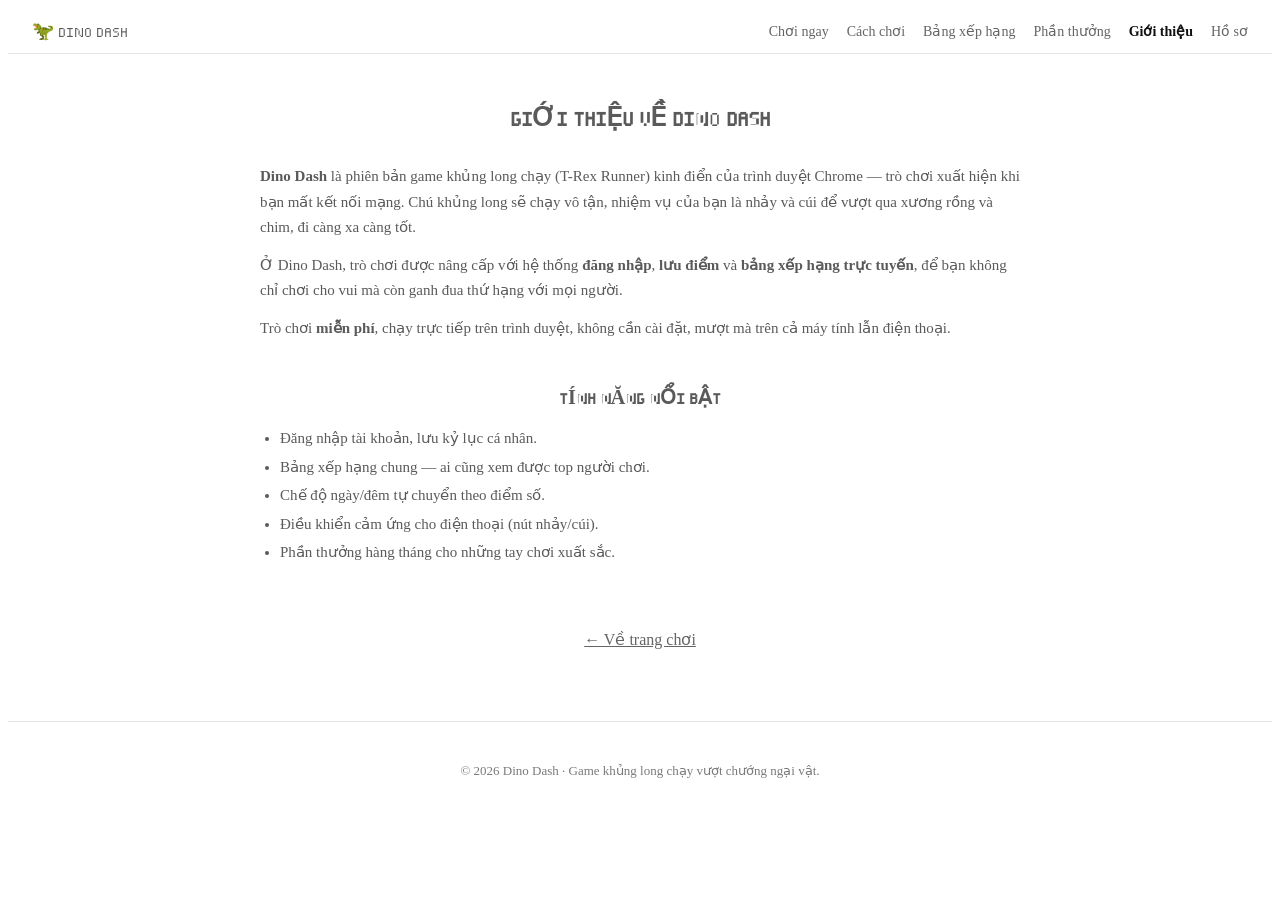
==== about.html @ eac90d68 "thêm chức năng" ====
<!DOCTYPE html>
<html lang="vi">
  <head>
    <meta charset="UTF-8" />
    <meta name="viewport" content="width=device-width, initial-scale=1.0" />
    <meta name="color-scheme" content="light" />
    <title>Giới thiệu Dino Dash — Game khủng long chạy online</title>
    <meta
      name="description"
      content="Dino Dash là game khủng long chạy (T-Rex Runner) kinh điển được nâng cấp với đăng nhập, lưu điểm và bảng xếp hạng trực tuyến. Chơi miễn phí trên mọi thiết bị."
    />
    <link rel="stylesheet" href="trex.css" />
    <link rel="stylesheet" href="custom.css" />
  </head>
  <body>
    <nav class="site-nav">
      <a class="site-logo" href="index.html">🦖 Dino Dash</a>
      <ul class="nav-menu">
        <li><a href="index.html">Chơi ngay</a></li>
        <li><a href="how-to-play.html">Cách chơi</a></li>
        <li><a href="leaderboard.html">Bảng xếp hạng</a></li>
        <li><a href="rewards.html">Phần thưởng</a></li>
        <li><a href="about.html" aria-current="page">Giới thiệu</a></li>
        <li><a href="profile.html">Hồ sơ</a></li>
      </ul>
    </nav>

    <main class="page">
      <h1 class="page-title">Giới thiệu về Dino Dash</h1>

      <section class="content-section">
        <p>
          <strong>Dino Dash</strong> là phiên bản game khủng long chạy (T-Rex
          Runner) kinh điển của trình duyệt Chrome — trò chơi xuất hiện khi bạn
          mất kết nối mạng. Chú khủng long sẽ chạy vô tận, nhiệm vụ của bạn là
          nhảy và cúi để vượt qua xương rồng và chim, đi càng xa càng tốt.
        </p>
        <p>
          Ở Dino Dash, trò chơi được nâng cấp với hệ thống
          <strong>đăng nhập</strong>, <strong>lưu điểm</strong> và
          <strong>bảng xếp hạng trực tuyến</strong>, để bạn không chỉ chơi cho
          vui mà còn ganh đua thứ hạng với mọi người.
        </p>
        <p>
          Trò chơi <strong>miễn phí</strong>, chạy trực tiếp trên trình duyệt,
          không cần cài đặt, mượt mà trên cả máy tính lẫn điện thoại.
        </p>
      </section>

      <section class="content-section">
        <h2>Tính năng nổi bật</h2>
        <ul class="howto-list">
          <li>Đăng nhập tài khoản, lưu kỷ lục cá nhân.</li>
          <li>Bảng xếp hạng chung — ai cũng xem được top người chơi.</li>
          <li>Chế độ ngày/đêm tự chuyển theo điểm số.</li>
          <li>Điều khiển cảm ứng cho điện thoại (nút nhảy/cúi).</li>
          <li>Phần thưởng hàng tháng cho những tay chơi xuất sắc.</li>
        </ul>
      </section>

      <p class="page-back"><a href="index.html">← Về trang chơi</a></p>
    </main>

    <footer class="site-footer">
      <p>© 2026 Dino Dash · Game khủng long chạy vượt chướng ngại vật.</p>
    </footer>
  </body>
</html>
---- trex.css ----
/* ------ THEME NGÀY / ĐÊM CHO GAME T-REX ------ */

/* Ban ngày (mặc định): nền trắng, khủng long màu tối.
   Không phụ thuộc dark mode của hệ thống — luôn bắt đầu ban ngày. */
html,
body {
  background-color: #fff;
}

/* Hiệu ứng chuyển cảnh ngày <-> đêm mượt: animate filter khi bật/tắt .inverted.
   invert(0) là trạng thái ban ngày, transition giúp màu cả trang đổi từ từ. */
html {
  filter: invert(0);
  transition: filter 0.7s ease-in-out;
}

/* Ban đêm: khi đủ điểm, class .inverted được thêm vào <html> ->
   đảo màu TOÀN TRANG một cách đồng nhất (nền đen, khủng long sáng,
   mặt trăng + sao hiện ra). */
.inverted {
  background-color: #fff;
  filter: invert(1);
}

.inverted body {
  background-color: #fff;
}
---- custom.css ----
/* ---------------------------CUSTOM STYLING---------------------------- */

/* Dino Font by Devfolio */

@font-face {
  font-family: 'OnchainDino';
  src: url('extra/OnchainDino-Regular.woff2') format('woff2');
  font-weight: normal;
  font-style: normal;
}

.trex-game {
  max-width: 600px;
  width: 100%;
  position: relative;
  /* mốc định vị cho nút Bắt đầu/Chơi lại bên trong */
  /* Chuyển động mượt khi phóng to / thu nhỏ (bấm F vào/ra arcade). */
  transition: transform 0.4s ease, margin 0.4s ease;
}

.trex-game .runner-container {
  transition: all 0.3s;
}

h1,
h2,
h3,
h4,
h5,
h6 {
  font-family: OnchainDino;
  text-transform: uppercase;
  color: rgb(122, 122, 122);
}

.container {
  display: flex;
  align-items: center;
  flex-direction: column;
  gap: 32px;
}

.header {
  display: flex;
  flex-direction: column;
  justify-content: center;
  align-items: center;
}

a {
  font-size: 16px;
  color: rgb(122, 122, 122);
}

a:active {
  scale: 0.95;
}

/* ------------------- Đăng nhập + Bảng xếp hạng (thêm mới) ------------------- */

.account-box,
.leaderboard-box {
  width: 100%;
  max-width: 600px;
  /* Font thường dễ đọc cho nội dung; chỉ tiêu đề mới dùng font pixel OnchainDino */
  font-family: 'Segoe UI', Roboto, system-ui, -apple-system, Arial, sans-serif;
  color: rgb(122, 122, 122);
}

/* --- Auth --- */
.auth-title {
  font-family: inherit;
  text-transform: uppercase;
  letter-spacing: 0.5px;
  font-size: 15px;
  font-weight: 600;
  margin: 0 0 12px;
  text-align: center;
}

.auth-form {
  display: flex;
  flex-direction: column;
  gap: 12px;
  border: 1px solid rgba(122, 122, 122, 0.4);
  border-radius: 8px;
  padding: 20px;
}

.auth-fields {
  display: flex;
  gap: 12px;
}

.auth-input {
  flex: 1;
  min-width: 0;
  padding: 10px 12px;
  background: transparent;
  border: 1px solid rgba(122, 122, 122, 0.5);
  border-radius: 6px;
  color: inherit;
  font-family: inherit;
  font-size: 14px;
}

.auth-input:focus {
  outline: none;
  border-color: rgb(122, 122, 122);
}

.auth-actions {
  display: flex;
  gap: 12px;
  justify-content: center;
}

.auth-btn {
  padding: 8px 20px;
  border: 1px solid rgb(122, 122, 122);
  border-radius: 6px;
  background: rgb(122, 122, 122);
  color: #111;
  font-family: inherit;
  text-transform: uppercase;
  font-size: 13px;
  font-weight: 600;
  cursor: pointer;
  transition: opacity 0.2s;
}

.auth-btn:hover {
  opacity: 0.85;
}

.auth-btn:active {
  scale: 0.96;
}

.auth-btn:disabled {
  opacity: 0.5;
  cursor: not-allowed;
}

.auth-btn-ghost {
  background: transparent;
  color: rgb(122, 122, 122);
}

.auth-msg {
  margin: 0;
  min-height: 16px;
  text-align: center;
  font-size: 13px;
}

.auth-msg-error {
  color: #d66;
}

.auth-switch {
  margin: 0;
  text-align: center;
  font-size: 13px;
}

.auth-link {
  background: none;
  border: none;
  padding: 0;
  margin-left: 4px;
  color: #e8b04b;
  font: inherit;
  font-weight: 600;
  text-decoration: underline;
  cursor: pointer;
}

.auth-link:hover {
  opacity: 0.85;
}

.auth-link:disabled {
  opacity: 0.5;
  cursor: not-allowed;
}

.auth-show {
  display: flex;
  align-items: center;
  gap: 6px;
  font-size: 12px;
  cursor: pointer;
  user-select: none;
}

.auth-show input {
  width: auto;
  cursor: pointer;
}

.auth-status {
  display: flex;
  align-items: center;
  justify-content: space-between;
  gap: 16px;
  flex-wrap: wrap;
  border: 1px solid rgba(122, 122, 122, 0.4);
  border-radius: 8px;
  padding: 14px 20px;
}

.auth-hello {
  font-size: 14px;
}

.auth-logout {
  padding: 6px 16px;
  font-size: 12px;
}

/* --- Leaderboard --- */
.lb-title {
  font-family: inherit;
  text-transform: uppercase;
  letter-spacing: 0.5px;
  font-size: 15px;
  font-weight: 600;
  margin: 0 0 12px;
  text-align: center;
}

.lb-empty {
  text-align: center;
  font-size: 13px;
  opacity: 0.8;
}

.lb-table {
  width: 100%;
  border-collapse: collapse;
  font-size: 14px;
}

.lb-table th,
.lb-table td {
  padding: 8px 12px;
  text-align: left;
  border-bottom: 1px solid rgba(122, 122, 122, 0.25);
}

.lb-table th {
  font-size: 12px;
  text-transform: uppercase;
  opacity: 0.7;
}

.lb-rank {
  width: 40px;
  text-align: center;
}

.lb-score {
  text-align: right;
  font-variant-numeric: tabular-nums;
}

.lb-me {
  color: #e8b04b;
  font-weight: bold;
}

/* Dòng hiển thị hạng của bạn khi ở ngoài Top 10 */
.lb-me-row td {
  border-top: 2px dashed rgba(232, 176, 75, 0.5);
}

/* Mobile */
@media screen and (max-width: 600px) {
  .auth-fields {
    flex-direction: column;
  }
}

/* Chế độ toàn màn hình (bấm F): phóng to game và đưa cả trang vào giữa màn hình.
   Tiêu đề, khung đăng nhập và bảng xếp hạng VẪN hiển thị, không bị đè. */
body.arcade-mode {
  overflow-x: hidden;
}

body.arcade-mode .container {
  min-height: 100vh;
  justify-content: center;
}

body.arcade-mode .trex-game {
  transform: scale(2.5);
  transform-origin: center;
  /* Chừa khoảng trống cho phần game phóng to (cao thêm ~180px) để không đè
     lên tiêu đề ở trên và khung đăng nhập/bảng xếp hạng ở dưới. */
  margin: 95px 0;
}

/* Màn hình nhỏ: giảm mức phóng to để game không tràn ngang. */
@media screen and (max-width: 900px) {
  body.arcade-mode .trex-game {
    transform: scale(1.25);
    margin: 30px 0;
  }
}

/* --- Nút điều khiển mobile (mặc định ẩn; chỉ hiện trên thiết bị cảm ứng/màn nhỏ) --- */
.mobile-controls {
  display: none;
  width: 100%;
  max-width: 600px;
  flex-direction: column;
  gap: 12px;
}

@media (pointer: coarse),
(max-width: 768px) {
  .mobile-controls {
    display: flex;
  }
}

.mc-move {
  display: flex;
  gap: 12px;
}

.mc-btn {
  flex: 1;
  padding: 18px 12px;
  border: none;
  border-radius: 10px;
  background: rgb(122, 122, 122);
  color: #111;
  font-family: inherit;
  font-size: 18px;
  font-weight: 700;
  text-transform: uppercase;
  cursor: pointer;
  user-select: none;
  -webkit-user-select: none;
  touch-action: none;
  /* chống cuộn/zoom khi đang giữ nút */
}

.mc-btn:active {
  opacity: 0.85;
  transform: scale(0.97);
}

.mc-start {
  background: #e8b04b;
}

/* Nút Bắt đầu / Chơi lại — nhỏ, không màu, nằm đè bên trong khung game */
.game-action-btn {
  position: absolute;
  left: 50%;
  top: 40%;
  transform: translateX(-50%);
  z-index: 5;
  padding: 3px 12px;
  border: 1px solid #535353;
  border-radius: 4px;
  background: transparent;
  color: #535353;
  font-family: inherit;
  font-size: 12px;
  font-weight: 600;
  text-transform: uppercase;
  letter-spacing: 0.3px;
  cursor: pointer;
  touch-action: manipulation;
}

.game-action-btn:hover {
  background: rgba(83, 83, 83, 0.08);
}

.game-action-btn:active {
  transform: translateX(-50%) scale(0.96);
}

/* ===================== NAV + LOGO + NỘI DUNG (SEO) ===================== */

html {
  scroll-behavior: smooth;
}

/* Cuộn tới mục không bị nav che */
[id] {
  scroll-margin-top: 80px;
}

.site-nav {
  position: sticky;
  top: 0;
  z-index: 50;
  display: flex;
  align-items: center;
  justify-content: space-between;
  flex-wrap: wrap;
  gap: 12px;
  padding: 12px 24px;
  background: rgba(255, 255, 255, 0.92);
  backdrop-filter: blur(6px);
  border-bottom: 1px solid rgba(122, 122, 122, 0.2);
}

.site-logo {
  font-family: OnchainDino;
  text-transform: uppercase;
  font-size: 18px;
  color: rgb(90, 90, 90);
  text-decoration: none;
}

.nav-menu {
  display: flex;
  flex-wrap: wrap;
  gap: 18px;
  list-style: none;
  margin: 0;
  padding: 0;
}

.nav-menu a {
  font-size: 14px;
  color: rgb(100, 100, 100);
  text-decoration: none;
}

.nav-menu a:hover {
  color: #111;
  text-decoration: underline;
}

/* Nội dung chính */
.site-content {
  max-width: 760px;
  margin: 48px auto 0;
  padding: 0 20px;
  display: flex;
  flex-direction: column;
  gap: 40px;
}

.content-section h2 {
  font-family: OnchainDino;
  text-transform: uppercase;
  font-size: 20px;
  color: rgb(90, 90, 90);
  margin: 0 0 14px;
  text-align: center;
}

.content-section p {
  font-size: 15px;
  line-height: 1.7;
  color: rgb(90, 90, 90);
  margin: 0 0 12px;
}

.howto-list {
  font-size: 15px;
  line-height: 1.9;
  color: rgb(90, 90, 90);
  padding-left: 20px;
}

kbd {
  font-family: monospace;
  background: rgba(122, 122, 122, 0.15);
  border: 1px solid rgba(122, 122, 122, 0.4);
  border-radius: 4px;
  padding: 1px 6px;
  font-size: 13px;
}

/* Phần thưởng / CTA */
.cta-section {
  border: 1px solid rgba(232, 176, 75, 0.6);
  border-radius: 12px;
  padding: 28px 24px;
  text-align: center;
  background: rgba(232, 176, 75, 0.06);
}

.prize-grid {
  display: flex;
  justify-content: center;
  gap: 16px;
  flex-wrap: wrap;
  margin: 20px 0 12px;
}

.prize-card {
  min-width: 130px;
  padding: 16px 20px;
  border: 1px solid rgba(232, 176, 75, 0.5);
  border-radius: 10px;
  background: #fff;
}

.prize-rank {
  font-size: 15px;
  color: rgb(90, 90, 90);
  margin-bottom: 6px;
}

.prize-amount {
  font-family: OnchainDino;
  font-size: 22px;
  color: #d1901f;
}

.cta-note {
  font-size: 13px !important;
  opacity: 0.85;
}

.cta-note a {
  color: #d1901f;
  font-weight: 600;
}

/* Footer */
.site-footer {
  margin-top: 56px;
  padding: 28px 20px;
  border-top: 1px solid rgba(122, 122, 122, 0.2);
  text-align: center;
  font-size: 13px;
  color: rgb(122, 122, 122);
}

/* Mobile: menu gọn lại */
@media screen and (max-width: 600px) {
  .site-nav {
    justify-content: center;
    padding: 10px 14px;
  }

  .nav-menu {
    gap: 12px;
    justify-content: center;
  }

  .nav-menu a {
    font-size: 13px;
  }
}

/* Menu: link trang hiện tại */
.nav-menu a[aria-current='page'] {
  color: #111;
  font-weight: 700;
}

/* ===================== TRANG CON + HỒ SƠ ===================== */

.page {
  max-width: 760px;
  margin: 40px auto 0;
  padding: 0 20px;
  display: flex;
  flex-direction: column;
  gap: 32px;
}

.page-title {
  font-family: OnchainDino;
  text-transform: uppercase;
  font-size: 26px;
  color: rgb(90, 90, 90);
  text-align: center;
  margin: 8px 0 0;
}

.page-back {
  text-align: center;
}

.page-back a {
  color: rgb(100, 100, 100);
}

/* Link "xem đầy đủ" dưới bảng xếp hạng ở trang chủ */
.lb-viewall {
  display: inline-block;
  margin-top: 4px;
  font-size: 14px;
  color: #d1901f;
  font-weight: 600;
  text-decoration: none;
}

.lb-viewall:hover {
  text-decoration: underline;
}

/* Thẻ hồ sơ người dùng */
.profile-card {
  max-width: 420px;
  margin: 0 auto;
  text-align: center;
  border: 1px solid rgba(122, 122, 122, 0.3);
  border-radius: 14px;
  padding: 32px 24px;
  color: rgb(90, 90, 90);
}

.profile-avatar {
  font-size: 56px;
  line-height: 1;
}

.profile-name {
  font-family: OnchainDino;
  text-transform: uppercase;
  font-size: 22px;
  color: rgb(90, 90, 90);
  margin: 12px 0 24px;
  word-break: break-word;
}

.profile-stats {
  display: flex;
  justify-content: center;
  gap: 24px;
  margin-bottom: 24px;
}

.stat {
  min-width: 80px;
}

.stat-num {
  font-family: OnchainDino;
  font-size: 26px;
  color: #d1901f;
}

.stat-label {
  font-size: 12px;
  text-transform: uppercase;
  color: rgb(122, 122, 122);
  margin-top: 4px;
}

.profile-actions {
  display: flex;
  gap: 12px;
  justify-content: center;
  flex-wrap: wrap;
}

.profile-actions .auth-btn {
  text-decoration: none;
}
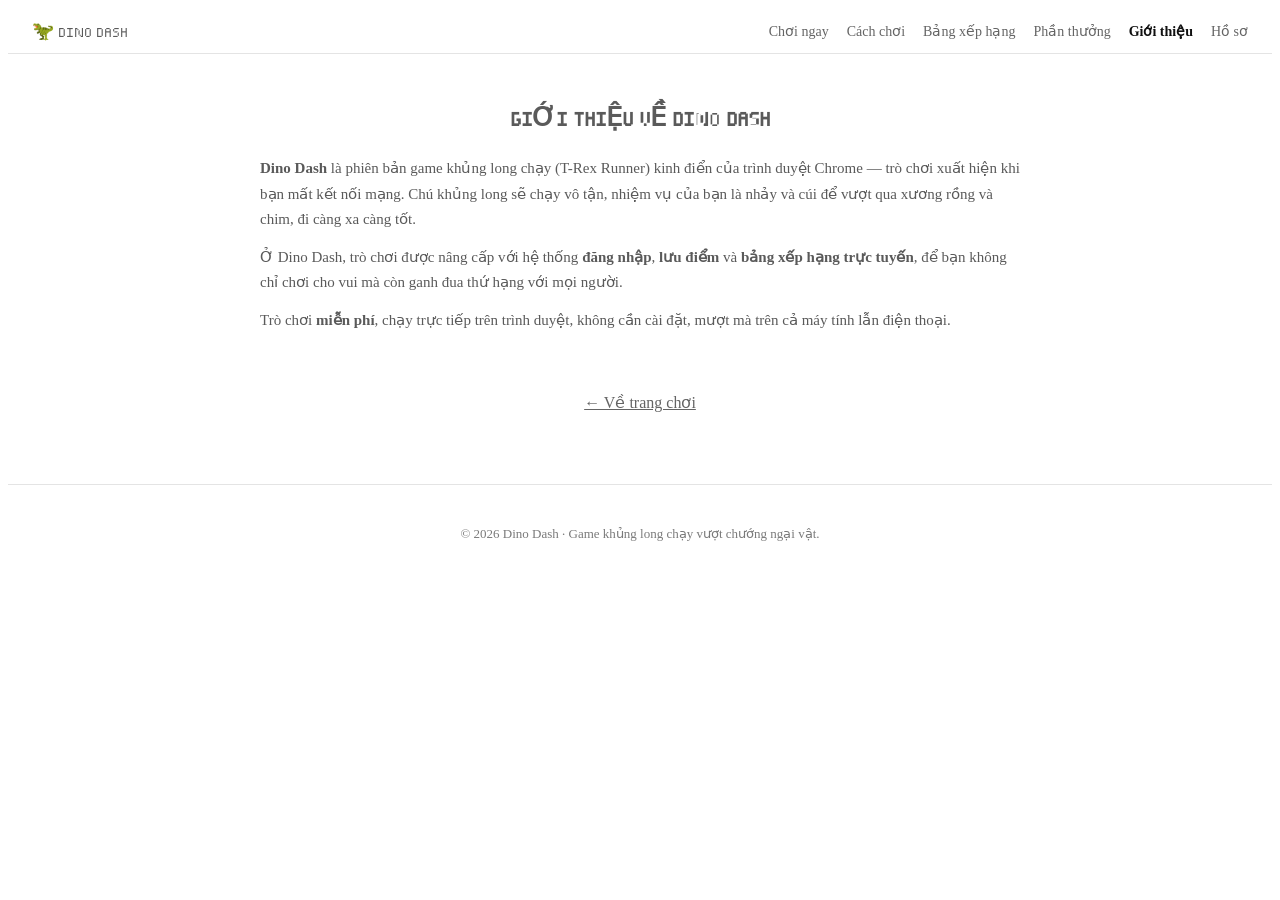
==== commit 261f1e5b: "thêm admin" ====
--- a/about.html
+++ b/about.html
@@ -26,40 +26,41 @@
     </nav>
 
     <main class="page">
-      <h1 class="page-title">Giới thiệu về Dino Dash</h1>
+      <!-- Nội dung tĩnh (SEO + fallback); JS sẽ thay bằng nội dung admin nếu có -->
+      <div id="about-root" class="page-root">
+        <h1 class="page-title">Giới thiệu về Dino Dash</h1>
 
-      <section class="content-section">
-        <p>
-          <strong>Dino Dash</strong> là phiên bản game khủng long chạy (T-Rex
-          Runner) kinh điển của trình duyệt Chrome — trò chơi xuất hiện khi bạn
-          mất kết nối mạng. Chú khủng long sẽ chạy vô tận, nhiệm vụ của bạn là
-          nhảy và cúi để vượt qua xương rồng và chim, đi càng xa càng tốt.
-        </p>
-        <p>
-          Ở Dino Dash, trò chơi được nâng cấp với hệ thống
-          <strong>đăng nhập</strong>, <strong>lưu điểm</strong> và
-          <strong>bảng xếp hạng trực tuyến</strong>, để bạn không chỉ chơi cho
-          vui mà còn ganh đua thứ hạng với mọi người.
-        </p>
-        <p>
-          Trò chơi <strong>miễn phí</strong>, chạy trực tiếp trên trình duyệt,
-          không cần cài đặt, mượt mà trên cả máy tính lẫn điện thoại.
-        </p>
-      </section>
-
-      <section class="content-section">
-        <h2>Tính năng nổi bật</h2>
-        <ul class="howto-list">
-          <li>Đăng nhập tài khoản, lưu kỷ lục cá nhân.</li>
-          <li>Bảng xếp hạng chung — ai cũng xem được top người chơi.</li>
-          <li>Chế độ ngày/đêm tự chuyển theo điểm số.</li>
-          <li>Điều khiển cảm ứng cho điện thoại (nút nhảy/cúi).</li>
-          <li>Phần thưởng hàng tháng cho những tay chơi xuất sắc.</li>
-        </ul>
-      </section>
+        <section class="content-section">
+          <p>
+            <strong>Dino Dash</strong> là phiên bản game khủng long chạy (T-Rex
+            Runner) kinh điển của trình duyệt Chrome — trò chơi xuất hiện khi bạn
+            mất kết nối mạng. Chú khủng long sẽ chạy vô tận, nhiệm vụ của bạn là
+            nhảy và cúi để vượt qua xương rồng và chim, đi càng xa càng tốt.
+          </p>
+          <p>
+            Ở Dino Dash, trò chơi được nâng cấp với hệ thống
+            <strong>đăng nhập</strong>, <strong>lưu điểm</strong> và
+            <strong>bảng xếp hạng trực tuyến</strong>, để bạn không chỉ chơi cho
+            vui mà còn ganh đua thứ hạng với mọi người.
+          </p>
+          <p>
+            Trò chơi <strong>miễn phí</strong>, chạy trực tiếp trên trình duyệt,
+            không cần cài đặt, mượt mà trên cả máy tính lẫn điện thoại.
+          </p>
+        </section>
+      </div>
 
       <p class="page-back"><a href="index.html">← Về trang chơi</a></p>
     </main>
+
+    <script type="module">
+      import { initContentPage, renderAbout } from './app/content.js';
+      initContentPage(
+        'about',
+        document.getElementById('about-root'),
+        renderAbout
+      );
+    </script>
 
     <footer class="site-footer">
       <p>© 2026 Dino Dash · Game khủng long chạy vượt chướng ngại vật.</p>
--- a/custom.css
+++ b/custom.css
@@ -662,4 +662,123 @@
 
 .profile-actions .auth-btn {
   text-decoration: none;
+}
+
+/* Bọc nội dung trang con để giãn cách đều */
+.page-root {
+  display: flex;
+  flex-direction: column;
+  gap: 24px;
+}
+
+/* ===================== TRANG QUẢN TRỊ ===================== */
+
+.admin-msg {
+  text-align: center;
+  color: rgb(90, 90, 90);
+}
+
+.admin-msg .auth-btn {
+  text-decoration: none;
+  display: inline-block;
+  margin-top: 8px;
+}
+
+.admin-hello {
+  font-size: 14px;
+  color: rgb(90, 90, 90);
+  text-align: center;
+}
+
+.admin-form {
+  display: flex;
+  flex-direction: column;
+  gap: 14px;
+  border: 1px solid rgba(122, 122, 122, 0.3);
+  border-radius: 12px;
+  padding: 24px;
+  margin-bottom: 28px;
+}
+
+.admin-form h2 {
+  font-family: OnchainDino;
+  text-transform: uppercase;
+  font-size: 18px;
+  color: rgb(90, 90, 90);
+  margin: 0;
+}
+
+.admin-form label {
+  display: flex;
+  flex-direction: column;
+  gap: 6px;
+  font-size: 14px;
+  color: rgb(90, 90, 90);
+}
+
+.admin-form label small {
+  color: rgb(140, 140, 140);
+  font-weight: normal;
+}
+
+.admin-form input,
+.admin-form textarea {
+  width: 100%;
+  box-sizing: border-box;
+  padding: 10px 12px;
+  border: 1px solid rgba(122, 122, 122, 0.5);
+  border-radius: 6px;
+  font-family: inherit;
+  font-size: 14px;
+  color: rgb(60, 60, 60);
+  background: #fff;
+  resize: vertical;
+}
+
+.admin-form input:focus,
+.admin-form textarea:focus {
+  outline: none;
+  border-color: rgb(122, 122, 122);
+}
+
+.admin-prizes {
+  display: flex;
+  gap: 12px;
+  flex-wrap: wrap;
+}
+
+.admin-prize {
+  flex: 1;
+  min-width: 160px;
+  display: flex;
+  flex-direction: column;
+  gap: 8px;
+}
+
+.admin-actions {
+  display: flex;
+  align-items: center;
+  gap: 14px;
+}
+
+.admin-actions .auth-btn {
+  align-self: flex-start;
+}
+
+.admin-status {
+  font-size: 13px;
+}
+
+.admin-status.ok {
+  color: #2e9e4f;
+}
+
+.admin-status.err {
+  color: #d66;
+}
+
+@media screen and (max-width: 600px) {
+  .admin-prizes {
+    flex-direction: column;
+  }
 }
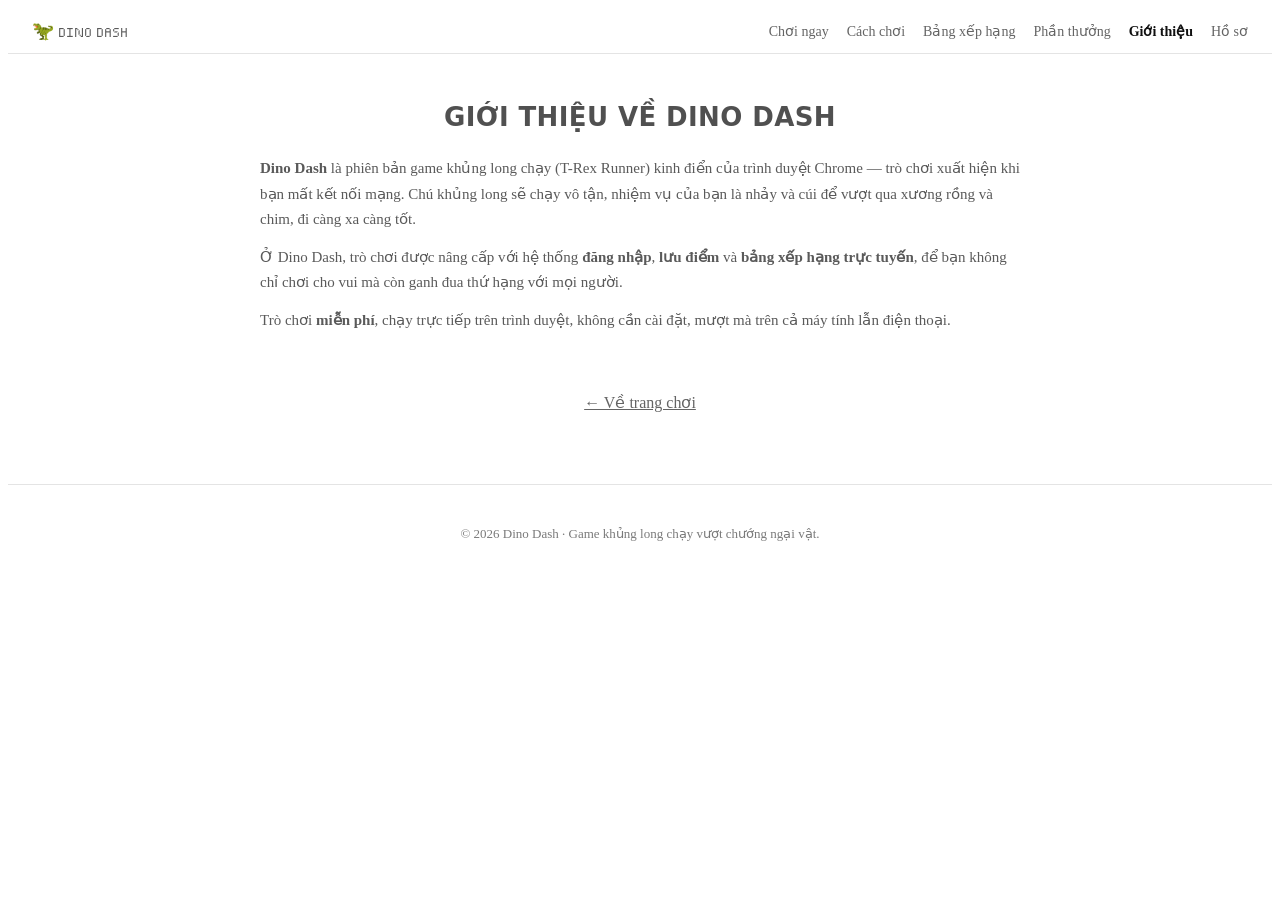
==== commit 82e0f833: "sửa thêm phần admin" ====
--- a/about.html
+++ b/about.html
@@ -9,6 +9,10 @@
       name="description"
       content="Dino Dash là game khủng long chạy (T-Rex Runner) kinh điển được nâng cấp với đăng nhập, lưu điểm và bảng xếp hạng trực tuyến. Chơi miễn phí trên mọi thiết bị."
     />
+    <link rel="icon" href="/favicon.ico" />
+    <link rel="canonical" href="https://trochoikhunglong.com/about.html" />
+    <meta name="robots" content="index, follow" />
+    <script type="module" src="app/site-settings.js"></script>
     <link rel="stylesheet" href="trex.css" />
     <link rel="stylesheet" href="custom.css" />
   </head>
--- a/custom.css
+++ b/custom.css
@@ -47,6 +47,35 @@
   align-items: center;
 }
 
+.game-intro {
+  font-size: 15px;
+  color: rgb(100, 100, 100);
+  text-align: center;
+  max-width: 520px;
+  margin: 4px 0 0;
+}
+
+.game-instruction {
+  font-family: 'Segoe UI', Roboto, system-ui, -apple-system, Arial, sans-serif;
+  font-size: 14px;
+  color: rgb(110, 110, 110);
+  text-align: center;
+  margin: 8px 0 0;
+}
+
+/* Tiêu đề trang chủ: font sạch (hỗ trợ tiếng Việt), 2 màu */
+.game-title {
+  font-family: 'Segoe UI', Roboto, system-ui, -apple-system, Arial, sans-serif;
+  font-weight: 800;
+  text-transform: uppercase;
+  letter-spacing: 0.5px;
+  color: rgb(55, 55, 55);
+}
+
+.game-title .hl {
+  color: #27ae60;
+}
+
 a {
   font-size: 16px;
   color: rgb(122, 122, 122);
@@ -62,6 +91,7 @@
 .leaderboard-box {
   width: 100%;
   max-width: 600px;
+  align-self: center; /* canh giữa khi nằm trong .page (flex stretch) */
   /* Font thường dễ đọc cho nội dung; chỉ tiêu đề mới dùng font pixel OnchainDino */
   font-family: 'Segoe UI', Roboto, system-ui, -apple-system, Arial, sans-serif;
   color: rgb(122, 122, 122);
@@ -314,43 +344,75 @@
   display: none;
   width: 100%;
   max-width: 600px;
-  flex-direction: column;
-  gap: 12px;
 }
 
 @media (pointer: coarse),
 (max-width: 768px) {
   .mobile-controls {
-    display: flex;
-  }
-}
-
+    display: block;
+  }
+}
+
+/* Hai nút lớn có nhãn: cúi (xanh dương) & nhảy (xanh lá) */
 .mc-move {
   display: flex;
-  gap: 12px;
+  gap: 16px;
 }
 
 .mc-btn {
   flex: 1;
-  padding: 18px 12px;
-  border: none;
-  border-radius: 10px;
-  background: rgb(122, 122, 122);
-  color: #111;
-  font-family: inherit;
-  font-size: 18px;
-  font-weight: 700;
-  text-transform: uppercase;
+  display: flex;
+  flex-direction: column;
+  align-items: center;
+  justify-content: center;
+  gap: 6px;
+  padding: 16px 10px;
+  border: 2px solid transparent;
+  border-radius: 20px;
+  background: #f2f2f2;
   cursor: pointer;
   user-select: none;
   -webkit-user-select: none;
-  touch-action: none;
-  /* chống cuộn/zoom khi đang giữ nút */
+  touch-action: none; /* chống cuộn/zoom khi đang giữ nút */
+  transition: transform 0.06s, filter 0.12s;
+}
+
+.mc-btn svg {
+  display: block;
+}
+
+.mc-label {
+  font-family: 'Segoe UI', Roboto, system-ui, -apple-system, Arial, sans-serif;
+  font-size: 15px;
+  font-weight: 700;
+  text-transform: uppercase;
+  letter-spacing: 0.4px;
+  color: #333;
+}
+
+.mc-sub {
+  font-family: 'Segoe UI', Roboto, system-ui, -apple-system, Arial, sans-serif;
+  font-size: 12px;
+  color: #999;
+}
+
+/* Cúi = xanh dương */
+.mc-duck {
+  background: #eaf4fe;
+  border-color: #cfe4fb;
+  color: #2f80ed;
+}
+
+/* Nhảy = xanh lá */
+.mc-jump {
+  background: #e9f9ee;
+  border-color: #c9ecd4;
+  color: #27ae60;
 }
 
 .mc-btn:active {
-  opacity: 0.85;
   transform: scale(0.97);
+  filter: brightness(0.96);
 }
 
 .mc-start {
@@ -413,11 +475,19 @@
 }
 
 .site-logo {
+  display: inline-flex;
+  align-items: center;
+  gap: 8px;
   font-family: OnchainDino;
   text-transform: uppercase;
   font-size: 18px;
   color: rgb(90, 90, 90);
   text-decoration: none;
+}
+
+.logo-name {
+  font-family: OnchainDino;
+  text-transform: uppercase;
 }
 
 .nav-menu {
@@ -451,10 +521,12 @@
 }
 
 .content-section h2 {
-  font-family: OnchainDino;
-  text-transform: uppercase;
+  font-family: 'Segoe UI', Roboto, system-ui, -apple-system, Arial, sans-serif;
+  font-weight: 800;
+  text-transform: uppercase;
+  letter-spacing: 0.3px;
   font-size: 20px;
-  color: rgb(90, 90, 90);
+  color: rgb(80, 80, 80);
   margin: 0 0 14px;
   text-align: center;
 }
@@ -474,12 +546,14 @@
 }
 
 kbd {
-  font-family: monospace;
-  background: rgba(122, 122, 122, 0.15);
-  border: 1px solid rgba(122, 122, 122, 0.4);
-  border-radius: 4px;
-  padding: 1px 6px;
+  font-family: 'Segoe UI', Roboto, system-ui, -apple-system, Arial, sans-serif;
+  font-weight: 700;
+  background: rgba(122, 122, 122, 0.14);
+  border: 1px solid rgba(122, 122, 122, 0.35);
+  border-radius: 5px;
+  padding: 2px 8px;
   font-size: 13px;
+  color: #444;
 }
 
 /* Phần thưởng / CTA */
@@ -489,6 +563,18 @@
   padding: 28px 24px;
   text-align: center;
   background: rgba(232, 176, 75, 0.06);
+}
+
+/* Khung nội dung trang chủ (admin soạn) */
+.home-article {
+  border: 1px solid rgba(122, 122, 122, 0.25);
+  border-radius: 12px;
+  padding: 24px 28px;
+  background: #fafafa;
+}
+
+.home-article h2 {
+  margin-top: 0;
 }
 
 .prize-grid {
@@ -539,20 +625,53 @@
   color: rgb(122, 122, 122);
 }
 
-/* Mobile: menu gọn lại */
-@media screen and (max-width: 600px) {
+/* Nút hamburger (ẩn trên desktop) */
+.nav-toggle {
+  display: none;
+  background: none;
+  border: none;
+  font-size: 24px;
+  line-height: 1;
+  color: rgb(90, 90, 90);
+  cursor: pointer;
+  padding: 4px 8px;
+}
+
+/* Mobile: hiện hamburger, menu xổ xuống khi mở */
+@media (max-width: 640px) {
   .site-nav {
-    justify-content: center;
-    padding: 10px 14px;
+    padding: 10px 16px;
+  }
+
+  .nav-toggle {
+    display: block;
   }
 
   .nav-menu {
-    gap: 12px;
-    justify-content: center;
+    display: none;
+    width: 100%;
+    flex-direction: column;
+    gap: 2px;
+    margin-top: 8px;
+  }
+
+  .site-nav.open .nav-menu {
+    display: flex;
+  }
+
+  .nav-menu li {
+    width: 100%;
   }
 
   .nav-menu a {
-    font-size: 13px;
+    display: block;
+    padding: 11px 8px;
+    font-size: 15px;
+    border-radius: 6px;
+  }
+
+  .nav-menu a:hover {
+    background: rgba(122, 122, 122, 0.1);
   }
 }
 
@@ -574,10 +693,12 @@
 }
 
 .page-title {
-  font-family: OnchainDino;
-  text-transform: uppercase;
+  font-family: 'Segoe UI', Roboto, system-ui, -apple-system, Arial, sans-serif;
+  font-weight: 800;
+  text-transform: uppercase;
+  letter-spacing: 0.4px;
   font-size: 26px;
-  color: rgb(90, 90, 90);
+  color: rgb(80, 80, 80);
   text-align: center;
   margin: 8px 0 0;
 }
@@ -781,4 +902,203 @@
   .admin-prizes {
     flex-direction: column;
   }
+}
+
+/* ===================== CÀI ĐẶT WEBSITE ===================== */
+
+.set-imgbox {
+  display: flex;
+  align-items: center;
+  gap: 16px;
+  flex-wrap: wrap;
+}
+
+.set-preview {
+  width: 96px;
+  height: 96px;
+  border: 1px solid rgba(122, 122, 122, 0.4);
+  border-radius: 8px;
+  display: flex;
+  align-items: center;
+  justify-content: center;
+  background: #fafafa;
+  overflow: hidden;
+}
+
+.set-preview img {
+  max-width: 100%;
+  max-height: 100%;
+  object-fit: contain;
+}
+
+.set-empty {
+  font-size: 12px;
+  color: rgb(150, 150, 150);
+}
+
+.set-imgactions {
+  display: flex;
+  align-items: center;
+  gap: 10px;
+  flex-wrap: wrap;
+}
+
+.set-uploadbtn {
+  cursor: pointer;
+  text-decoration: none;
+}
+
+.set-link {
+  display: flex;
+  gap: 8px;
+  align-items: center;
+  margin-bottom: 8px;
+}
+
+.set-link input {
+  flex: 1;
+  min-width: 0;
+}
+
+.set-mini {
+  width: 34px;
+  height: 34px;
+  flex: none;
+  border: 1px solid rgba(122, 122, 122, 0.5);
+  border-radius: 6px;
+  background: #fff;
+  color: rgb(90, 90, 90);
+  cursor: pointer;
+  font-size: 13px;
+}
+
+.set-mini:hover {
+  background: rgba(122, 122, 122, 0.1);
+}
+
+.set-del {
+  color: #d66;
+  border-color: rgba(214, 102, 102, 0.5);
+}
+
+#add-link {
+  align-self: flex-start;
+}
+
+/* Logo ảnh (khi admin đặt logo) + footer động */
+.logo-img {
+  height: 28px;
+  display: block;
+}
+
+.footer-intro {
+  margin: 6px 0;
+}
+
+.footer-links {
+  margin-top: 8px;
+}
+
+.footer-links a {
+  color: rgb(122, 122, 122);
+  font-size: 13px;
+  margin: 0 2px;
+}
+
+/* ===================== KHUNG QUẢN TRỊ (SIDEBAR) ===================== */
+
+.admin-layout {
+  display: flex;
+  gap: 28px;
+  align-items: flex-start;
+}
+
+.admin-sidebar {
+  display: flex;
+  flex-direction: column;
+  gap: 4px;
+  min-width: 180px;
+  flex: none;
+}
+
+.admin-navbtn {
+  text-align: left;
+  padding: 10px 14px;
+  border: none;
+  background: transparent;
+  border-radius: 8px;
+  cursor: pointer;
+  font-family: inherit;
+  font-size: 14px;
+  color: rgb(90, 90, 90);
+}
+
+.admin-navbtn:hover {
+  background: rgba(122, 122, 122, 0.1);
+}
+
+.admin-navbtn.active {
+  background: rgba(232, 176, 75, 0.18);
+  color: #111;
+  font-weight: 700;
+}
+
+.admin-content {
+  flex: 1;
+  min-width: 0;
+}
+
+/* Danh sách trang tùy biến trong admin */
+.page-row {
+  display: flex;
+  justify-content: space-between;
+  align-items: center;
+  gap: 12px;
+  padding: 12px 14px;
+  border: 1px solid rgba(122, 122, 122, 0.25);
+  border-radius: 8px;
+  margin-bottom: 8px;
+  flex-wrap: wrap;
+}
+
+.page-row-info {
+  display: flex;
+  align-items: center;
+  gap: 10px;
+  flex-wrap: wrap;
+}
+
+.page-slug {
+  color: #2f80ed;
+  font-size: 13px;
+  text-decoration: none;
+}
+
+.page-tag {
+  font-size: 11px;
+  background: rgba(214, 102, 102, 0.15);
+  color: #c0392b;
+  padding: 2px 8px;
+  border-radius: 10px;
+}
+
+.page-row-actions {
+  display: flex;
+  gap: 8px;
+}
+
+.page-row-actions .auth-btn {
+  padding: 6px 14px;
+  font-size: 12px;
+}
+
+@media (max-width: 700px) {
+  .admin-layout {
+    flex-direction: column;
+  }
+  .admin-sidebar {
+    flex-direction: row;
+    flex-wrap: wrap;
+    min-width: 0;
+  }
 }
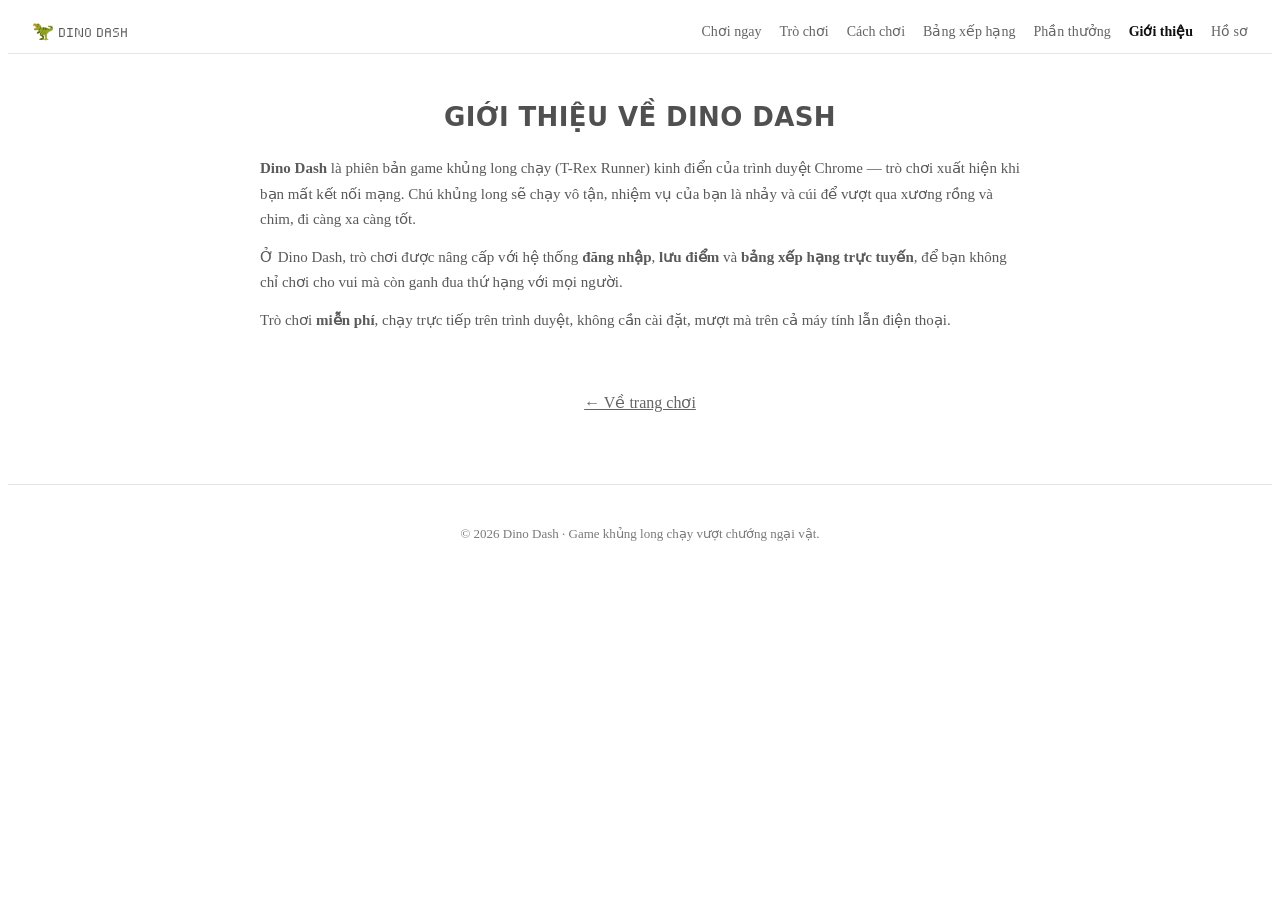
==== commit 47a8eceb: "thêm trang all-games" ====
--- a/about.html
+++ b/about.html
@@ -21,6 +21,7 @@
       <a class="site-logo" href="index.html">🦖 Dino Dash</a>
       <ul class="nav-menu">
         <li><a href="index.html">Chơi ngay</a></li>
+        <li><a href="/all-games">Trò chơi</a></li>
         <li><a href="how-to-play.html">Cách chơi</a></li>
         <li><a href="leaderboard.html">Bảng xếp hạng</a></li>
         <li><a href="rewards.html">Phần thưởng</a></li>
--- a/custom.css
+++ b/custom.css
@@ -1092,6 +1092,79 @@
   font-size: 12px;
 }
 
+/* ===================== EDITOR (QUILL) + NỘI DUNG RICH TEXT ===================== */
+
+.rte-wrap {
+  margin-bottom: 4px;
+}
+
+.rte-wrap .ql-container {
+  font-family: 'Segoe UI', Roboto, system-ui, -apple-system, Arial, sans-serif;
+  font-size: 15px;
+  border-bottom-left-radius: 8px;
+  border-bottom-right-radius: 8px;
+}
+
+.rte-wrap .ql-toolbar {
+  border-top-left-radius: 8px;
+  border-top-right-radius: 8px;
+}
+
+.rte-wrap .ql-editor {
+  min-height: 180px;
+}
+
+/* Nội dung đã render: trang chủ, giới thiệu, trang tùy biến */
+.rte,
+.page-rte {
+  line-height: 1.7;
+}
+
+.rte h2,
+.rte h3,
+.rte h4,
+.page-rte h2,
+.page-rte h3,
+.page-rte h4 {
+  font-family: 'Segoe UI', Roboto, system-ui, -apple-system, Arial, sans-serif;
+  color: rgb(60, 60, 60);
+  margin: 1em 0 0.4em;
+}
+
+.rte p,
+.page-rte p {
+  margin: 0 0 0.8em;
+}
+
+.rte ul,
+.rte ol,
+.page-rte ul,
+.page-rte ol {
+  margin: 0 0 0.8em;
+  padding-left: 1.5em;
+  line-height: 1.8;
+}
+
+.rte a,
+.page-rte a {
+  color: #2f80ed;
+}
+
+.rte img,
+.page-rte img {
+  max-width: 100%;
+  height: auto;
+  border-radius: 8px;
+}
+
+.rte blockquote,
+.page-rte blockquote {
+  border-left: 3px solid rgba(122, 122, 122, 0.4);
+  margin: 0 0 0.8em;
+  padding-left: 14px;
+  color: rgb(90, 90, 90);
+}
+
 @media (max-width: 700px) {
   .admin-layout {
     flex-direction: column;
@@ -1101,4 +1174,435 @@
     flex-wrap: wrap;
     min-width: 0;
   }
-}+}
+/* ------------------- Top 3 tháng trước (trang chủ) ------------------- */
+.prev-season-box {
+  margin-top: 8px;
+}
+.lb-prev-title {
+  color: rgb(122, 122, 122);
+}
+.lb-prev-table td {
+  padding: 6px 10px;
+}
+
+/* ------------------- Hồ sơ: lịch sử theo tháng ------------------- */
+.profile-section-title {
+  margin: 28px 0 12px;
+  font-size: 18px;
+  color: rgb(122, 122, 122);
+}
+.profile-history {
+  width: 100%;
+  max-width: 720px;
+  margin: 0 auto;
+}
+.history-table td,
+.history-table th {
+  vertical-align: middle;
+}
+.claim-cell {
+  display: flex;
+  flex-direction: column;
+  align-items: flex-start;
+  gap: 6px;
+}
+.claim-tag {
+  display: inline-block;
+  font-size: 12px;
+  padding: 2px 8px;
+  border-radius: 999px;
+  white-space: nowrap;
+}
+.claim-todo {
+  background: #fff3cd;
+  color: #8a6d3b;
+}
+.claim-wait {
+  background: #e2e8f0;
+  color: #475569;
+}
+.claim-done {
+  background: #d7f0dd;
+  color: #276749;
+}
+.claim-btn {
+  font-size: 13px;
+  padding: 6px 12px;
+}
+
+/* ------------------- Form nhận thưởng (modal) ------------------- */
+.claim-overlay {
+  position: fixed;
+  inset: 0;
+  background: rgba(0, 0, 0, 0.45);
+  display: flex;
+  align-items: center;
+  justify-content: center;
+  padding: 16px;
+  z-index: 1000;
+}
+.claim-form {
+  background: #fff;
+  border-radius: 12px;
+  padding: 24px;
+  width: 100%;
+  max-width: 420px;
+  display: flex;
+  flex-direction: column;
+  gap: 12px;
+  max-height: 90vh;
+  overflow: auto;
+  box-shadow: 0 10px 40px rgba(0, 0, 0, 0.25);
+}
+.claim-form h3 {
+  margin: 0;
+  font-size: 18px;
+}
+.claim-hint {
+  margin: 0;
+  font-size: 13px;
+  color: #777;
+}
+.claim-form label {
+  display: flex;
+  flex-direction: column;
+  gap: 4px;
+  font-size: 14px;
+  color: #555;
+}
+.claim-form input,
+.claim-form textarea {
+  padding: 9px 11px;
+  border: 1px solid #ccc;
+  border-radius: 8px;
+  font-size: 15px;
+  font-family: inherit;
+}
+.claim-form .req {
+  color: #d66;
+}
+.claim-actions {
+  display: flex;
+  gap: 10px;
+  margin-top: 4px;
+}
+.claim-actions .auth-btn {
+  flex: 1;
+}
+
+/* ------------------- Tài khoản bị cấm ------------------- */
+.auth-banned {
+  display: flex;
+  flex-direction: column;
+  align-items: center;
+  gap: 12px;
+  text-align: center;
+  padding: 8px 4px;
+}
+.auth-banned-icon {
+  font-size: 40px;
+}
+.auth-banned-msg {
+  margin: 0;
+  color: #d66;
+  font-size: 14px;
+  line-height: 1.5;
+}
+
+/* ------------------- Admin: Quản lý Top & Thưởng ------------------- */
+.season-toolbar {
+  display: flex;
+  align-items: center;
+  gap: 12px;
+  margin-bottom: 16px;
+  flex-wrap: wrap;
+}
+.season-card {
+  border: 1px solid #e2e2e2;
+  border-radius: 10px;
+  padding: 16px;
+  margin-bottom: 16px;
+}
+.season-card-head {
+  display: flex;
+  align-items: center;
+  gap: 12px;
+  flex-wrap: wrap;
+  margin-bottom: 12px;
+  border-bottom: 1px solid #eee;
+  padding-bottom: 10px;
+}
+.season-card-head h3 {
+  margin: 0;
+  font-size: 16px;
+}
+.season-status {
+  font-size: 13px;
+  color: #777;
+  margin-right: auto;
+}
+.season-winner {
+  background: #fafafa;
+  border-radius: 8px;
+  padding: 12px;
+  margin-bottom: 10px;
+}
+.season-winner-head {
+  display: flex;
+  align-items: center;
+  gap: 10px;
+  flex-wrap: wrap;
+}
+.season-rank {
+  font-size: 18px;
+}
+.season-score {
+  color: #555;
+  font-size: 14px;
+  margin-right: auto;
+}
+.season-claim {
+  margin: 8px 0;
+  font-size: 13px;
+  color: #444;
+  background: #fff;
+  border: 1px dashed #ddd;
+  border-radius: 6px;
+  padding: 8px 10px;
+  display: grid;
+  gap: 2px;
+}
+.season-claim-empty {
+  color: #999;
+  font-style: italic;
+  display: block;
+}
+.claim-k {
+  color: #888;
+  display: inline-block;
+  min-width: 72px;
+}
+.season-winner-actions {
+  display: flex;
+  gap: 8px;
+  flex-wrap: wrap;
+  margin-top: 6px;
+}
+.season-winner-actions .auth-btn {
+  font-size: 13px;
+  padding: 6px 12px;
+}
+.season-ban {
+  color: #d66;
+}
+
+/* ------------------- Admin: Quản lý người chơi ------------------- */
+.user-toolbar {
+  display: flex;
+  align-items: center;
+  gap: 16px;
+  flex-wrap: wrap;
+  margin-bottom: 14px;
+}
+.user-search {
+  display: flex;
+  gap: 8px;
+  flex: 1;
+  min-width: 220px;
+}
+.user-search input {
+  flex: 1;
+  padding: 8px 11px;
+  border: 1px solid #ccc;
+  border-radius: 8px;
+  font-size: 14px;
+  font-family: inherit;
+}
+.user-filter {
+  display: flex;
+  align-items: center;
+  gap: 6px;
+  font-size: 14px;
+  color: #555;
+  white-space: nowrap;
+}
+.user-total {
+  font-size: 13px;
+  color: #888;
+  margin-left: auto;
+}
+.user-table td {
+  vertical-align: middle;
+}
+.user-badge {
+  display: inline-block;
+  font-size: 11px;
+  padding: 1px 7px;
+  border-radius: 999px;
+  margin-left: 4px;
+  vertical-align: middle;
+}
+.user-admin {
+  background: #e0e7ff;
+  color: #3730a3;
+}
+.user-banned {
+  background: #fde2e2;
+  color: #b42318;
+}
+.user-bannedat {
+  font-size: 11px;
+  color: #999;
+  margin-top: 2px;
+}
+.user-pager {
+  display: flex;
+  align-items: center;
+  justify-content: center;
+  gap: 14px;
+  margin-top: 14px;
+  font-size: 14px;
+  color: #555;
+}
+
+/* ------------------- Admin: SEO theo trang ------------------- */
+.seo-page {
+  border: 1px solid #e2e2e2;
+  border-radius: 8px;
+  padding: 12px 14px 14px;
+  margin: 0 0 14px;
+}
+.seo-page legend {
+  font-size: 14px;
+  font-weight: 600;
+  color: #555;
+  padding: 0 6px;
+}
+
+/* ------------------- Trò chơi: trang tổng hợp + chi tiết ------------------- */
+.games-index-page,
+.game-page {
+  max-width: 1040px;
+}
+
+/* Khối giới thiệu đầu trang tổng hợp */
+.games-intro {
+  text-align: center;
+  color: rgb(90, 90, 90);
+  margin-top: -8px;
+}
+
+/* Lưới các thẻ game */
+.games-grid {
+  display: grid;
+  grid-template-columns: repeat(auto-fill, minmax(220px, 1fr));
+  gap: 22px;
+}
+
+.game-card {
+  display: flex;
+  flex-direction: column;
+  text-decoration: none;
+  color: rgb(70, 70, 70);
+  border: 1px solid rgba(122, 122, 122, 0.3);
+  border-radius: 12px;
+  overflow: hidden;
+  background: #fff;
+  transition: transform 0.15s ease, box-shadow 0.15s ease, border-color 0.15s ease;
+}
+
+.game-card:hover {
+  transform: translateY(-3px);
+  box-shadow: 0 8px 20px rgba(0, 0, 0, 0.1);
+  border-color: #d1901f;
+}
+
+.game-card-thumb {
+  display: flex;
+  align-items: center;
+  justify-content: center;
+  aspect-ratio: 16 / 10;
+  background: #f1f1f1;
+  overflow: hidden;
+}
+
+.game-card-thumb img {
+  width: 100%;
+  height: 100%;
+  object-fit: cover;
+}
+
+.game-card-noimg {
+  font-size: 44px;
+  opacity: 0.5;
+}
+
+.game-card-title {
+  font-weight: 700;
+  font-size: 16px;
+  color: #3a6ea5;
+  padding: 12px 14px 0;
+}
+
+.game-card-desc {
+  font-size: 13.5px;
+  line-height: 1.5;
+  color: rgb(110, 110, 110);
+  padding: 4px 14px 14px;
+  margin: 0;
+  display: -webkit-box;
+  -webkit-line-clamp: 3;
+  -webkit-box-orient: vertical;
+  overflow: hidden;
+}
+
+/* Khung nhúng iframe game (responsive) */
+.game-frame {
+  position: relative;
+  width: 100%;
+  aspect-ratio: 16 / 9;
+  min-height: 320px;
+  border-radius: 12px;
+  overflow: hidden;
+  background: #000;
+  border: 1px solid rgba(122, 122, 122, 0.3);
+}
+
+.game-frame iframe {
+  position: absolute;
+  inset: 0;
+  width: 100%;
+  height: 100%;
+  border: 0;
+}
+
+.game-breadcrumb {
+  margin: 0;
+  font-size: 14px;
+}
+
+.game-breadcrumb a {
+  color: rgb(100, 100, 100);
+  text-decoration: none;
+}
+
+.game-breadcrumb a:hover {
+  text-decoration: underline;
+}
+
+.games-related h2 {
+  font-size: 20px;
+  color: rgb(80, 80, 80);
+  margin: 0 0 18px;
+}
+
+@media (max-width: 600px) {
+  .games-grid {
+    grid-template-columns: repeat(auto-fill, minmax(150px, 1fr));
+    gap: 14px;
+  }
+  .game-frame {
+    min-height: 240px;
+  }
+}
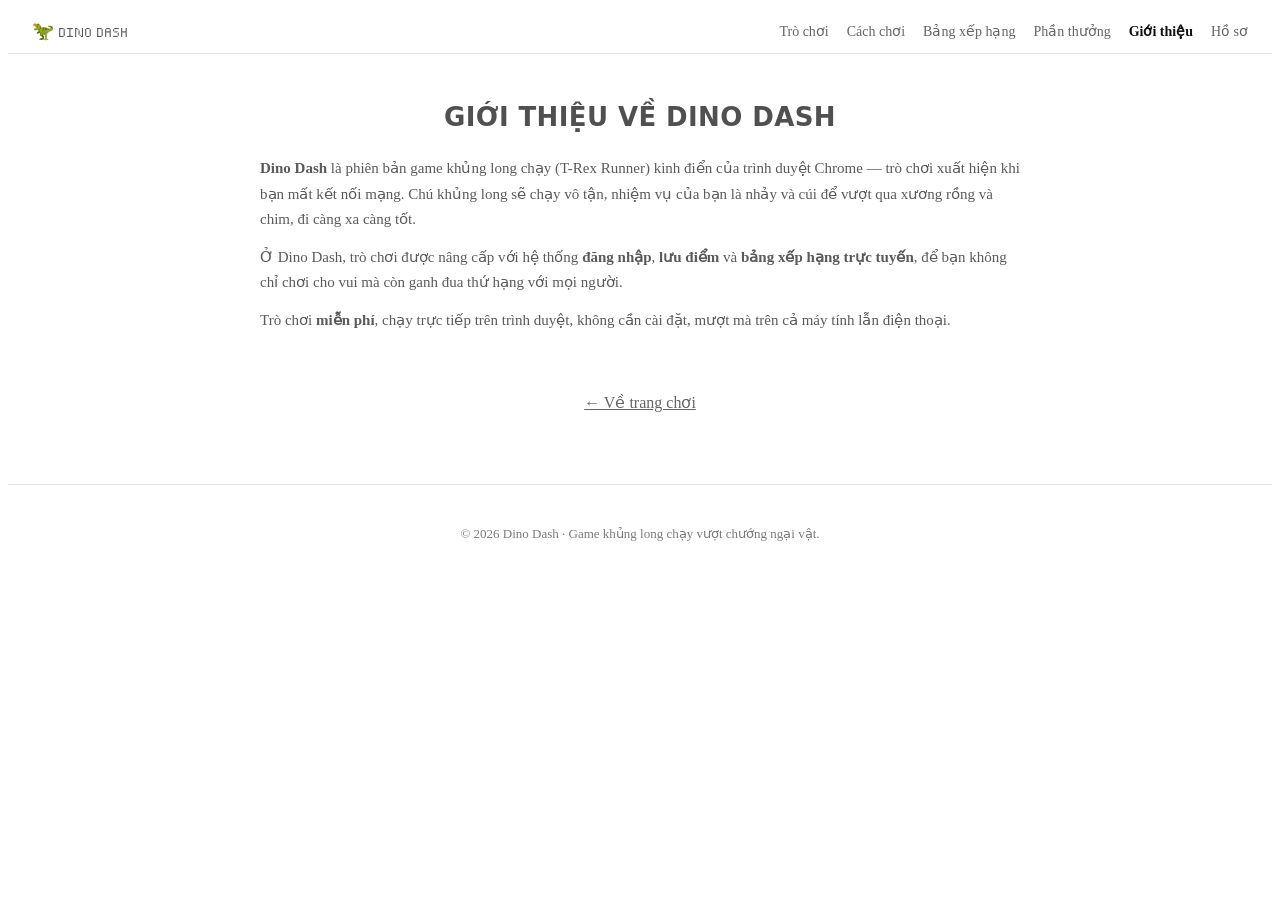
==== commit 5d45a429: "thêm hiển thị trên menu" ====
--- a/about.html
+++ b/about.html
@@ -20,12 +20,11 @@
     <nav class="site-nav">
       <a class="site-logo" href="index.html">🦖 Dino Dash</a>
       <ul class="nav-menu">
-        <li><a href="index.html">Chơi ngay</a></li>
-        <li><a href="/all-games">Trò chơi</a></li>
-        <li><a href="how-to-play.html">Cách chơi</a></li>
-        <li><a href="leaderboard.html">Bảng xếp hạng</a></li>
-        <li><a href="rewards.html">Phần thưởng</a></li>
-        <li><a href="about.html" aria-current="page">Giới thiệu</a></li>
+        <li data-nav="allGames"><a href="/all-games">Trò chơi</a></li>
+        <li data-nav="howToPlay"><a href="how-to-play.html">Cách chơi</a></li>
+        <li data-nav="leaderboard"><a href="leaderboard.html">Bảng xếp hạng</a></li>
+        <li data-nav="rewards"><a href="rewards.html">Phần thưởng</a></li>
+        <li data-nav="about"><a href="about.html" aria-current="page">Giới thiệu</a></li>
         <li><a href="profile.html">Hồ sơ</a></li>
       </ul>
     </nav>
--- a/custom.css
+++ b/custom.css
@@ -1606,3 +1606,9 @@
     min-height: 240px;
   }
 }
+
+/* Bật/tắt mục menu trong admin */
+.menu-toggle {
+  font-size: 14px;
+  margin: 8px 0;
+}
